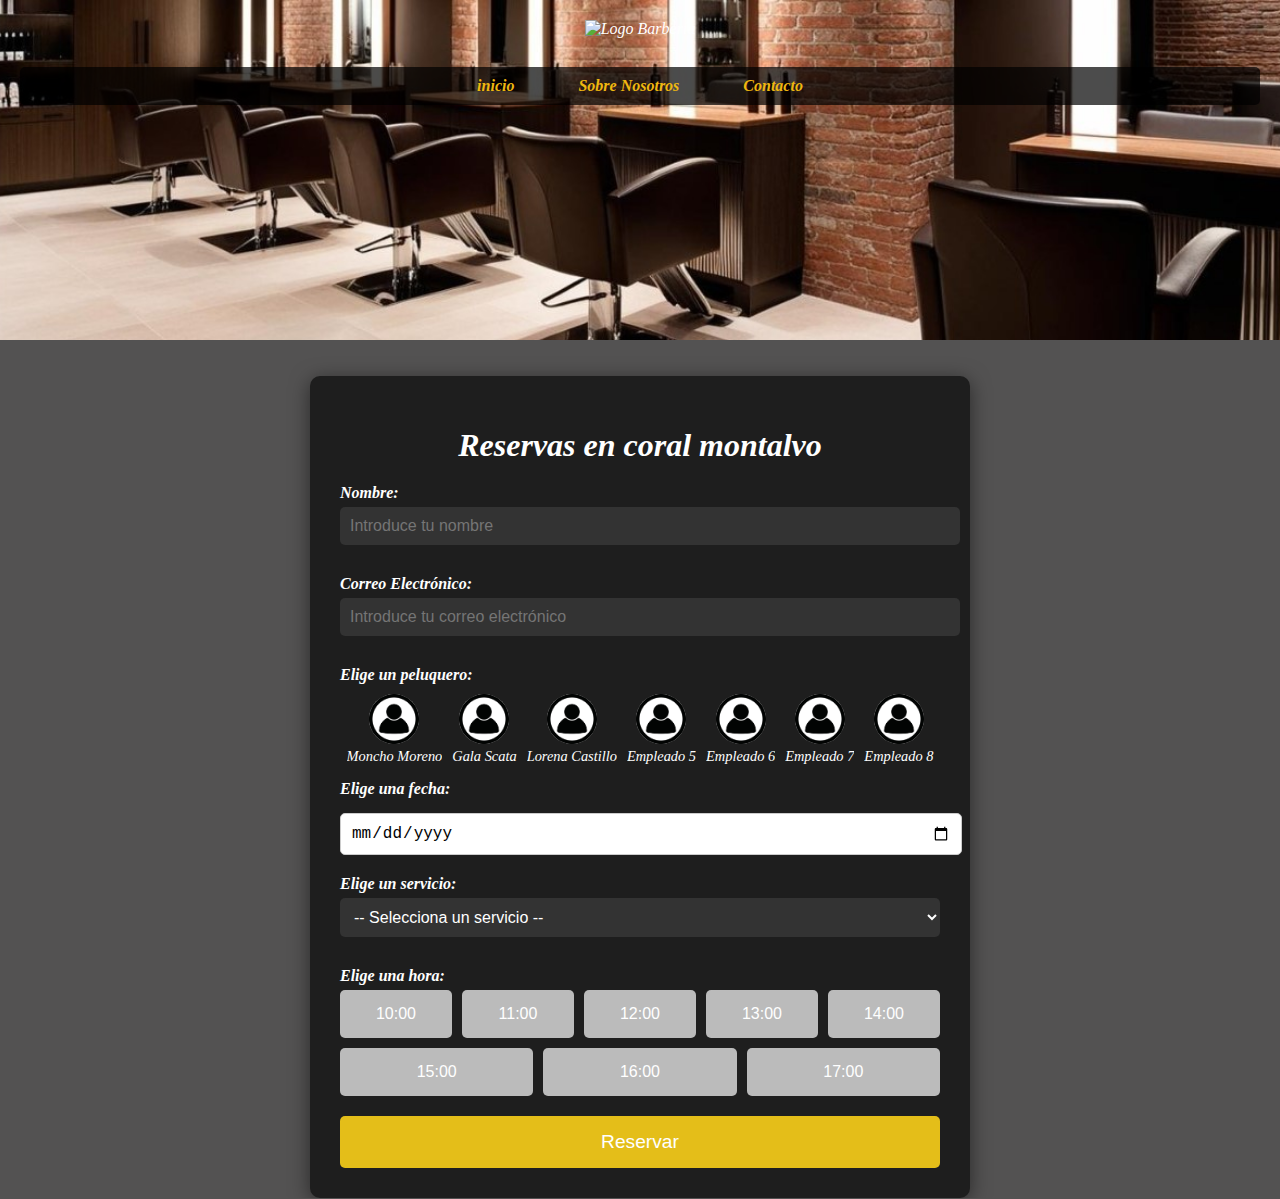
==== reservas.html @ 8a2d1845 "Add files via upload" ====
<!DOCTYPE html>
<html lang="es">
<head>
    <meta charset="UTF-8">
    <meta name="viewport" content="width=device-width, initial-scale=1.0">
    <title>Reservas Barbería Estilo</title>
    <link rel="stylesheet" href="estilos.reservas.css">
</head>
<body>
    <header>
        <img src="coral.PNG" alt="Logo Barbería" class="logo">
        <nav>
            <a href="index.HTML">inicio</a>
            <a href="#sobre-nosotros">Sobre Nosotros</a>
            <a href="#contacto">Contacto</a>
        </nav>
    </header>
    <br>
    <br>
    <div class="container">
        <h1>Reservas en coral montalvo</h1>
        
        <form id="reservation-form">
            <label for="nombre">Nombre:</label>
            <input type="text" id="nombre" name="nombre" required placeholder="Introduce tu nombre">

            <label for="email">Correo Electrónico:</label>
            <input type="email" id="email" name="email" required placeholder="Introduce tu correo electrónico">

            <label for="peluquero">Elige un peluquero:</label>
            <div class="empleados-container">
                <div class="empleados-lista">
                    <div class="empleado-item" data-servicio="corte">
                        <div class="empleado-foto">
                            <img src="icono.jpg" alt="Moncho Moreno">
                        </div>
                        <p class="empleado-nombre">Moncho Moreno</p>
                    </div>
                    <div class="empleado-item" data-servicio="corte">
                        <div class="empleado-foto">
                            <img src="icono.jpg" alt="Gala Scata">
                        </div>
                        <p class="empleado-nombre">Gala Scata</p>
                    </div>
                    <div class="empleado-item" data-servicio="color">
                        <div class="empleado-foto">
                            <img src="icono.jpg" alt="Lorena Castillo">
                        </div>
                        <p class="empleado-nombre">Lorena Castillo</p>
                    </div>
                    <div class="empleado-item" data-servicio="color">
                        <div class="empleado-foto">
                            <img src="icono.jpg" alt="Empleado 5">
                        </div>
                        <p class="empleado-nombre">Empleado 5</p>
                    </div>
                    <div class="empleado-item" data-servicio="peinado">
                        <div class="empleado-foto">
                            <img src="icono.jpg" alt="Empleado 6">
                        </div>
                        <p class="empleado-nombre">Empleado 6</p>
                    </div>
                    <div class="empleado-item" data-servicio="peinado">
                        <div class="empleado-foto">
                            <img src="icono.jpg" alt="Empleado 7">
                        </div>
                        <p class="empleado-nombre">Empleado 7</p>
                    </div>
                    <div class="empleado-item" data-servicio="peinado">
                        <div class="empleado-foto">
                            <img src="icono.jpg" alt="Empleado 8">
                        </div>
                        <p class="empleado-nombre">Empleado 8</p>
                    </div>
                </div>
            </div>

            <label for="fecha">Elige una fecha:</label>
            <input type="date" id="fecha" name="fecha" required>

            <label for="servicio">Elige un servicio:</label>
            <select id="servicio" name="servicio" required>
                <option value="">-- Selecciona un servicio --</option> <!-- Opción vacía -->
                <option value="corte">Corte de cabello</option>
                <option value="color">Coloración</option>
                <option value="peinado">Peinado</option>
            </select>

            <label>Elige una hora:</label>
            <div class="hora-buttons">
                <button type="button" class="hora-button" data-hora="10:00">10:00</button>
                <button type="button" class="hora-button" data-hora="11:00">11:00</button>
                <button type="button" class="hora-button" data-hora="12:00">12:00</button>
                <button type="button" class="hora-button" data-hora="13:00">13:00</button>
                <button type="button" class="hora-button" data-hora="14:00">14:00</button>
                <button type="button" class="hora-button" data-hora="15:00">15:00</button>
                <button type="button" class="hora-button" data-hora="16:00">16:00</button>
                <button type="button" class="hora-button" data-hora="17:00">17:00</button>
            </div>
            
            <input type="hidden" id="selected-hour" name="hora" required>

            <button type="submit" class="submit-button">Reservar</button>
        </form>
    </div>
    
    <script>
        const horaButtons = document.querySelectorAll('.hora-button');
        const selectedHourInput = document.getElementById('selected-hour');
        const servicioSelect = document.getElementById('servicio');
        const empleadosItems = document.querySelectorAll('.empleado-item');

        // Función para actualizar la lista de empleados según el servicio seleccionado
        function actualizarPeluqueros() {
            const servicioSeleccionado = servicioSelect.value;

            empleadosItems.forEach(item => {
                const empleadoServicio = item.getAttribute('data-servicio');
                if (servicioSeleccionado === "" || empleadoServicio === servicioSeleccionado) {
                    item.style.display = 'flex'; // Mostrar empleado
                } else {
                    item.style.display = 'none'; // Ocultar empleado
                }
            });
        }

        // Evento para actualizar peluqueros cuando se cambia el servicio
        servicioSelect.addEventListener('change', actualizarPeluqueros);

        // Inicializar la lista de peluqueros al cargar la página
        actualizarPeluqueros();

        horaButtons.forEach(button => {
            button.addEventListener('click', () => {
                // Desmarcar todos los botones
                horaButtons.forEach(btn => btn.classList.remove('selected'));
                // Marcar el botón seleccionado
                button.classList.add('selected');
                // Guardar la hora seleccionada
                selectedHourInput.value = button.getAttribute('data-hora');
            });
        });

        document.getElementById('reservation-form').addEventListener('submit', function(event) {
            event.preventDefault(); // Evita que el formulario se envíe de forma predeterminada

            // Captura los valores de los campos
            const nombre = document.getElementById('nombre').value;
            const email = document.getElementById('email').value;
            const peluquero = Array.from(empleadosItems).find(item => item.style.display === 'flex' && item.querySelector('.empleado-nombre').textContent).querySelector('.empleado-nombre').textContent;
            const fecha = document.getElementById('fecha').value;
            const servicio = servicioSelect.value;
            const hora = selectedHourInput.value;

            // Crea un mensaje de confirmación
            const mensaje = `¡Cita reservada con éxito!\n\nDetalles de la reserva:\nNombre: ${nombre}\nCorreo: ${email}\nPeluquero: ${peluquero}\nFecha: ${fecha}\nServicio: ${servicio}\nHora: ${hora}`;

            // Muestra el mensaje de confirmación
            alert(mensaje);
        });
    </script>
</body>
</html>
---- estilos.reservas.css ----
body {
    background-color: rgb(83, 82, 82);
    color: white;
    margin: 0;
    padding: 0;
    font-family: 'Tangerine';
    font-style: oblique;
}
header {
    text-align: center;
    padding: 20px;
    background-image: url('fondo.jpg'); /* Cambia esta URL por la de tu imagen de fondo */
    background-size: cover;
    background-position: center;
    height: 300px;
    position: relative;
}
img.logo {
    width: 300px;
    margin-top: -50px; /* Ajusta según sea necesario */
    z-index: 1;
}
nav {
    margin: 29px 0;
    background-color: rgba(0, 0, 0, 0.7); /* Fondo semi-transparente para el menú */
    padding: 10px 0; /* Espaciado interno */
    border-radius: 5px; /* Bordes redondeados */
}
nav a {
    color: #EFB810; /* Color del texto */
    text-decoration: none;
    margin: 0 15px;
    font-weight: bold;
    padding: 10px 15px; /* Espaciado interno para los enlaces */
    transition: background-color 0.3s; /* Transición suave para el efecto hover */
}
nav a:hover {
    background-color: rgba(239, 184, 16, 0.3); /* Color de fondo al pasar el ratón */
    border-radius: 5px; /* Bordes redondeados en hover */
}
.container {
    max-width: 600px;
    margin: auto;
    padding: 30px;
    background-color: #1e1e1e; /* Fondo del contenedor */
    border-radius: 10px;
    box-shadow: 0 4px 20px rgba(0, 0, 0, 0.5); /* Sombra */
}
h1 {
    text-align: center;
    margin-bottom: 20px;
    font-size: 2em; /* Tamaño de fuente más grande */
}
label {
    display: block;
    margin: 10px 0 5px;
    font-weight: bold; /* Negrita */
}
input[type="text"], input[type="email"], select {
    width: 100%;
    padding: 10px;
    margin-bottom: 20px;
    border: none;
    border-radius: 5px;
    background-color: #333; /* Fondo del input/select */
    color: #fff; /* Texto del input/select */
    font-size: 1em; /* Tamaño de fuente */
}
.hora-buttons {
    display: flex;
    flex-wrap: wrap;
    gap: 10px;
    margin-bottom: 20px;
}
.hora-button {
    flex: 1 1 100px; /* Ajusta el tamaño de los botones */
    padding: 15px;
    background-color: #bbbbbb; /* Color de fondo del botón */
    color: white;
    border: none;
    border-radius: 5px;
    cursor: pointer;
    text-align: center;
    font-size: 1em; /* Tamaño de fuente */
    transition: background-color 0.3s, transform 0.2s; /* Transiciones suaves */
}
.hora-button:hover {
    background-color: #f5cf88; /* Color al pasar el mouse */
    transform: scale(1.05); /* Efecto de aumento */
}
.hora-button.selected {
    background-color: #a6e7ab; /* Color del botón seleccionado */
}
.submit-button {
    width: 100%;
    padding: 15px;
    background-color: #e4be19; /* Color de fondo del botón de reserva */
    color: white;
    border: none;
    border-radius: 5px;
    cursor: pointer;
    font-size: 1.2em; /* Tamaño de fuente más grande
    transition: background-color 0.3s, transform 0.2s; /* Transiciones suaves */
}
.submit-button:hover {
    background-color: #ffd000; /* Color al pasar el mouse */
    transform: scale(1.05); /* Efecto de aumento */
}
footer {
    text-align: center;
    padding: 20px;
    background-color: #333;
    color: #fff;
    position: relative;
    bottom: 0;
    width: 100%;
}

/* Sección de empleados */
css
Run
Copy code
.empleados-container {
    margin-top: 20px; /* Espacio superior */
    max-height: 150px; /* Altura máxima del contenedor */
    overflow-y: auto; /* Habilita el scroll vertical */
    border: 1px solid #ccc; /* Opcional: borde para el contenedor */
    border-radius: 5px; /* Bordes redondeados */
    padding: 10px; /* Espaciado interno */
    display: flex; /* Usar flexbox */
    flex-direction: column; /* Colocar los empleados en columna */
    align-items: center; /* Centrar horizontalmente */
}

.empleados-lista {
    display: flex; /* Disposición en fila */
    flex-wrap: wrap; /* Permitir que los empleados se envuelvan */
    justify-content: center; /* Centrar horizontalmente */
    width: 100%; /* Asegura que ocupe todo el ancho */
}

.empleado-item {
    display: flex; /* Para alinear imagen y nombre */
    align-items: center; /* Centra verticalmente */
    margin: 5px; /* Espacio entre empleados */
    flex-direction: column; /* Coloca la imagen encima del nombre */
}

.empleado-foto img {
    width: 50px; /* Ancho de la imagen */
    height: 50px; /* Alto de la imagen */
    border-radius: 50%; /* Hace que la imagen sea circular */
}
 
.empleado-foto:hover {
    border-color: var(--color-acento);
    transform: scale(1.05);
}
 
.empleado-nombre {
    font-size: 0.9rem;
    color: var(--color-gris-oscuro);
    margin: 0;
    white-space: nowrap;
    overflow: hidden;
    text-overflow: ellipsis;
}
input[type="date"] {
    width: 100%; /* Ancho completo */
    padding: 10px; /* Espaciado interno */
    margin: 10px 0; /* Margen superior e inferior */
    border: 1px solid #ccc; /* Borde */
    border-radius: 5px; /* Bordes redondeados */
    font-size: 16px; /* Tamaño de fuente */
    transition: border-color 0.3s; /* Transición suave para el borde */
}

input[type="date"]:focus {
    border-color: #007BFF; /* Color del borde al enfocar */
    outline: none; /* Elimina el contorno predeterminado */
}
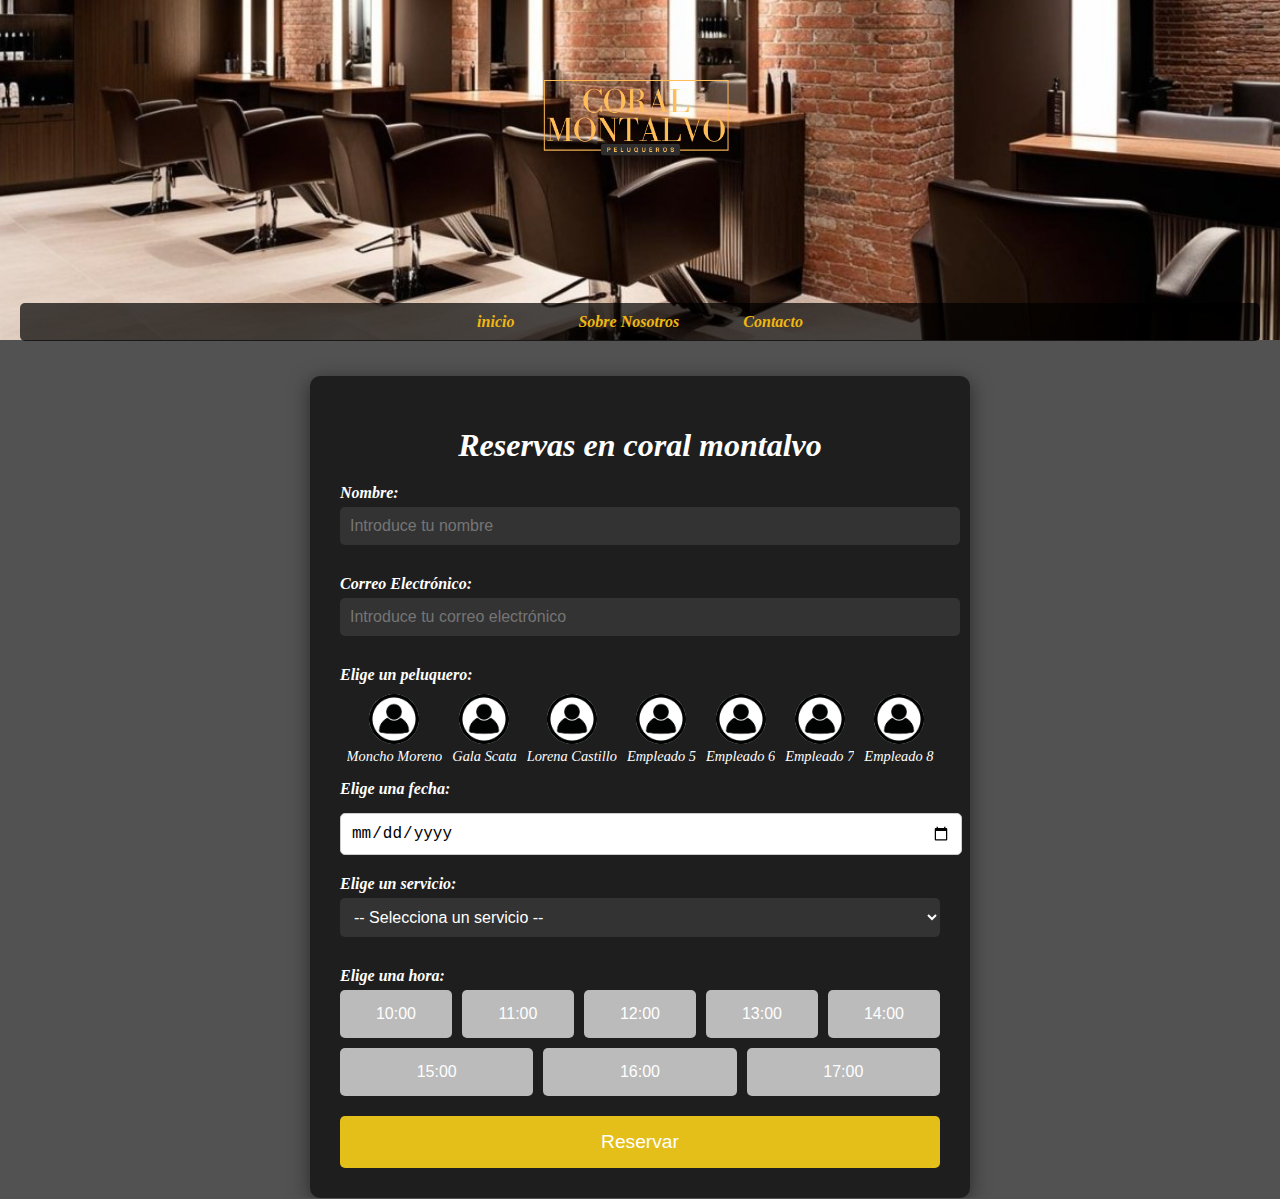
==== commit 45ce0ef7: "Update reservas.html" ====
--- a/reservas.html
+++ b/reservas.html
@@ -8,9 +8,9 @@
 </head>
 <body>
     <header>
-        <img src="coral.PNG" alt="Logo Barbería" class="logo">
+        <img src="coral.png" alt="Logo Barbería" class="logo">
         <nav>
-            <a href="index.HTML">inicio</a>
+            <a href="index.html">inicio</a>
             <a href="#sobre-nosotros">Sobre Nosotros</a>
             <a href="#contacto">Contacto</a>
         </nav>
@@ -160,4 +160,4 @@
         });
     </script>
 </body>
-</html>+</html>
